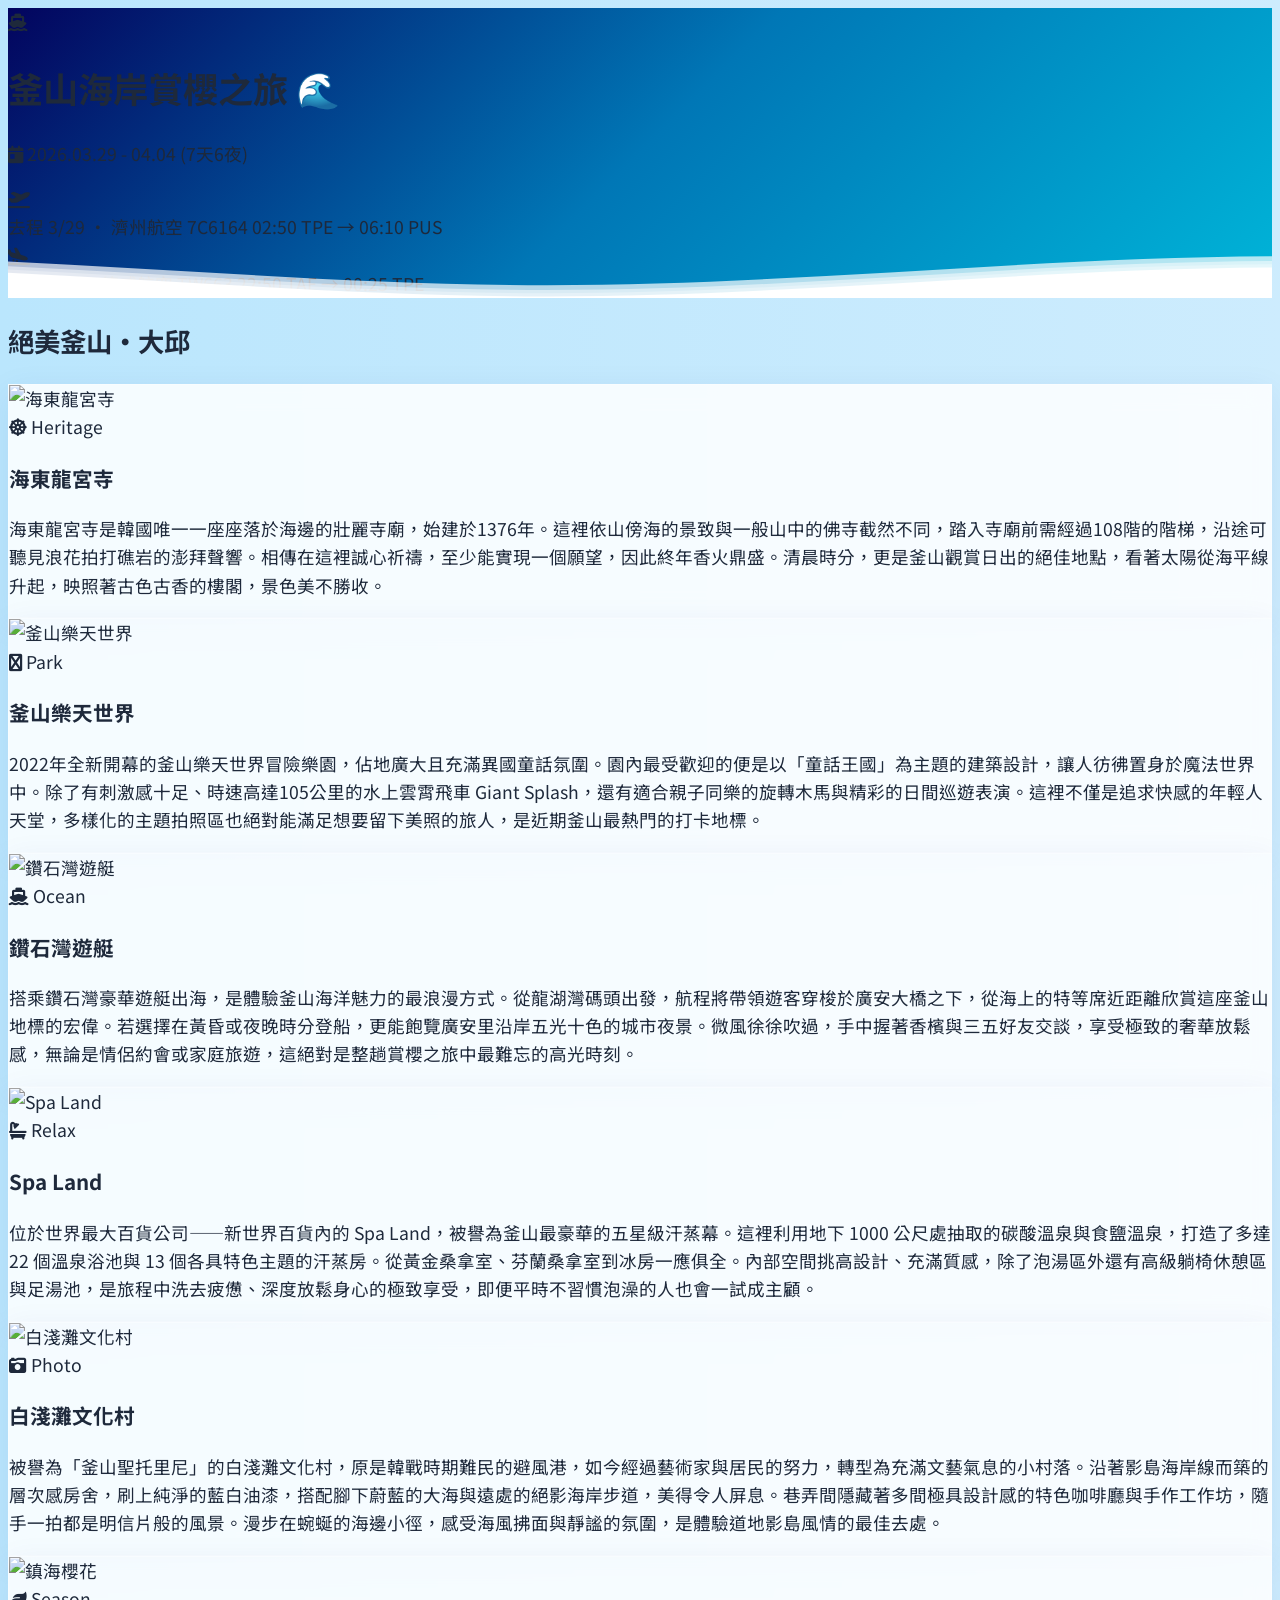
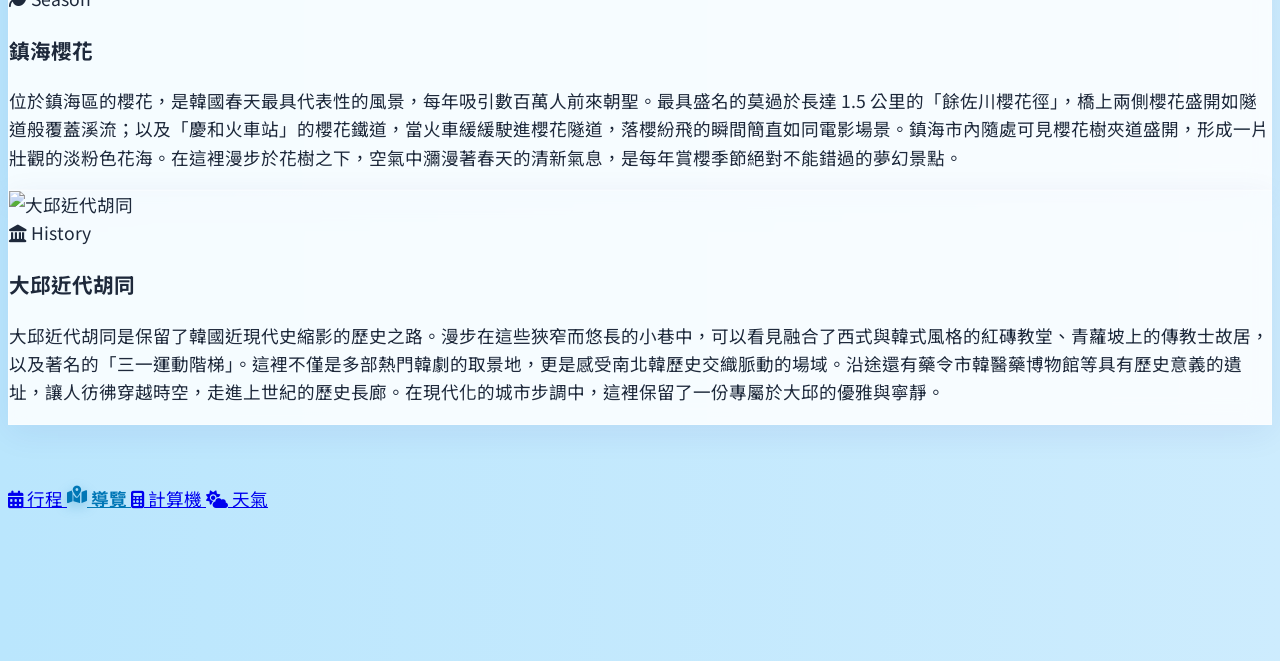
==== guide.html @ a8ec3be2 "修改" ====
<!DOCTYPE html>
<html lang="zh-TW">

<head>
    <meta charset="UTF-8">
    <meta name="viewport" content="width=device-width, initial-scale=1.0, maximum-scale=1.0, user-scalable=no">
    <title>旅遊導覽 - 2026釜山海岸賞櫻之旅</title>

    <!-- Google Fonts: Quicksand & Noto Sans TC -->
    <link
        href="https://fonts.googleapis.com/css2?family=Noto+Sans+TC:wght@400;500;700&family=Quicksand:wght@500;700&display=swap"
        rel="stylesheet">

    <!-- Tailwind CSS (CDN) -->
    <script src="https://cdn.tailwindcss.com"></script>

    <!-- FontAwesome (CDN) -->
    <link rel="stylesheet" href="https://cdnjs.cloudflare.com/ajax/libs/font-awesome/6.4.0/css/all.min.css">

    <!-- Custom Styles -->
    <link rel="stylesheet" href="style.css">

</head>

<body class="pb-32">

    <!-- Header & Flight Info -->
    <header id="main-header"
        class="coastal-gradient text-white pt-6 pb-12 px-6 rounded-b-[2.5rem] shadow-2xl relative overflow-hidden">
        <div class="absolute top-[-20px] right-[-20px] opacity-10 text-[8rem] rotate-12">
            <i class="fas fa-ship"></i>
        </div>

        <h1 class="text-3xl font-bold mb-1 tracking-tight drop-shadow-md">釜山海岸賞櫻之旅 🌊</h1>
        <p class="text-sky-100 text-sm mb-4 flex items-center gap-2 font-medium">
            <i class="fas fa-calendar-day"></i> 2026.03.29 - 04.04 (7天6夜)
        </p>

        <div class="grid grid-cols-1 gap-2 relative z-10">
            <div
                class="bg-white/10 backdrop-blur-lg border border-white/20 px-4 py-2 rounded-2xl flex items-center gap-4">
                <div class="bg-white/20 w-9 h-9 rounded-xl flex items-center justify-center">
                    <i class="fas fa-plane-departure"></i>
                </div>
                <div class="flex-1">
                    <span class="block opacity-60 text-[13px] font-bold uppercase tracking-wider">去程 3/29 · 濟州航空
                        7C6164</span>
                    <span class="font-bold">02:50 TPE → 06:10 PUS</span>
                </div>
            </div>
            <div
                class="bg-white/10 backdrop-blur-lg border border-white/20 px-4 py-2 rounded-2xl flex items-center gap-4">
                <div class="bg-white/20 w-9 h-9 rounded-xl flex items-center justify-center">
                    <i class="fas fa-plane-arrival"></i>
                </div>
                <div class="flex-1">
                    <span class="block opacity-60 text-[13px] font-bold uppercase tracking-wider">回程 4/4 · 德威航空
                        TW663</span>
                    <span class="font-bold">22:50 TAE → 00:25 TPE</span>
                </div>
            </div>
        </div>

        <!-- Waves SVG -->
        <svg class="waves-svg" xmlns="http://www.w3.org/2000/svg" xmlns:xlink="http://www.w3.org/1999/xlink"
            viewBox="0 24 150 28" preserveAspectRatio="none" shape-rendering="auto">
            <defs>
                <path id="gentle-wave" d="M-160 44c30 0 58-18 88-18s 58 18 88 18 58-18 88-18 58 18 88 18 v44h-352z" />
            </defs>
            <g class="parallax">
                <use xlink:href="#gentle-wave" x="48" y="0" fill="rgba(255,255,255,0.7)" />
                <use xlink:href="#gentle-wave" x="48" y="3" fill="rgba(255,255,255,0.5)" />
                <use xlink:href="#gentle-wave" x="48" y="5" fill="rgba(255,255,255,0.3)" />
                <use xlink:href="#gentle-wave" x="48" y="7" fill="#fff" />
            </g>
        </svg>
    </header>

    <!-- Main Content Area -->
    <main id="main-content" class="px-4 mt-8">
        <!-- GUIDE Section -->
        <section id="page-guide" class="tab-page">
            <h2 class="text-3xl font-bold text-slate-800 mb-8">絕美釜山‧大邱</h2>
            <div id="guide-container" class="space-y-8">
                <!-- Guide content will be injected by JS -->
            </div>
        </section>
    </main>

    <!-- Bottom Navigation -->
    <nav
        class="fixed bottom-3 left-8 right-8 h-20 bg-white/90 backdrop-blur-xl border border-white/40 rounded-[2.5rem] shadow-[0_25px_60px_rgba(0,119,182,0.15)] z-50 flex items-center justify-around px-4">
        <a href="index.html" class="nav-btn text-slate-400 flex flex-col items-center gap-1 transition-all">
            <i class="fas fa-calendar-alt text-2xl"></i>
            <span class="text-[11px] font-bold">行程</span>
        </a>
        <a href="guide.html" class="nav-btn nav-active flex flex-col items-center gap-1 transition-all">
            <i class="fas fa-map-marked-alt text-2xl"></i>
            <span class="text-[11px] font-bold">導覽</span>
        </a>
        <a href="wallet.html" class="nav-btn text-slate-400 flex flex-col items-center gap-1 transition-all">
            <i class="fas fa-calculator text-2xl"></i>
            <span class="text-[11px] font-bold">計算機</span>
        </a>
        <a href="weather.html" class="nav-btn text-slate-400 flex flex-col items-center gap-1 transition-all">
            <i class="fas fa-cloud-sun text-2xl"></i>
            <span class="text-[11px] font-bold">天氣</span>
        </a>
    </nav>

    <!-- Scripts -->
    <script src="script.js"></script>
</body>

</html>
---- style.css ----
:root {
    --sea-blue: #0077B6;
    --sky-blue: #90E0EF;
    --beach-sand: #FDF0D5;
    --deep-ocean: #03045E;
    --accent-coral: #E63946;
    --glass: rgba(255, 255, 255, 0.85);
}

* {
    box-sizing: border-box;
}

body {
    font-family: 'Noto Sans TC', 'Quicksand', sans-serif;
    background: linear-gradient(270deg, #f0faff, #e0f2fe, #bae6fd);
    background-size: 400% 400%;
    animation: gradientBG 15s ease infinite;
    color: #1E293B;
    min-height: 100vh;
    -webkit-tap-highlight-color: transparent;
    font-size: 1.1rem;
    line-height: 1.6;
    padding-bottom: 140px;
    overflow-x: hidden;
}

@keyframes gradientBG {
    0% {
        background-position: 0% 50%;
    }

    50% {
        background-position: 100% 50%;
    }

    100% {
        background-position: 0% 50%;
    }
}

h1,
h2,
h3,
h4 {
    font-weight: 700;
}

.coastal-gradient {
    background: linear-gradient(135deg, #03045E 0%, #0077B6 50%, #00B4D8 100%);
    position: relative;
    overflow: hidden;
}

/* Waves Animation */
.waves-svg {
    position: absolute;
    bottom: 0;
    left: 0;
    width: 100%;
    height: 45px;
    min-height: 35px;
}

.parallax>use {
    animation: move-forever 25s cubic-bezier(.55, .5, .45, .5) infinite;
}

.parallax>use:nth-child(1) {
    animation-delay: -2s;
    animation-duration: 7s;
}

.parallax>use:nth-child(2) {
    animation-delay: -3s;
    animation-duration: 10s;
}

.parallax>use:nth-child(3) {
    animation-delay: -4s;
    animation-duration: 13s;
}

.parallax>use:nth-child(4) {
    animation-delay: -5s;
    animation-duration: 20s;
}

@keyframes move-forever {
    0% {
        transform: translate3d(-90px, 0, 0);
    }

    100% {
        transform: translate3d(85px, 0, 0);
    }
}

.glass-card {
    background: var(--glass);
    backdrop-filter: blur(12px);
    border: 1px solid rgba(255, 255, 255, 0.3);
    box-shadow: 0 8px 32px 0 rgba(31, 38, 135, 0.07);
}

/* Day Selector Buttons */
.day-btn {
    transition: all 0.3s cubic-bezier(0.4, 0, 0.2, 1);
}

.active-day {
    background-color: var(--sea-blue) !important;
    color: white !important;
    border-color: var(--sea-blue) !important;
    transform: scale(1.05);
    box-shadow: 0 8px 32px 0 rgba(0, 119, 182, 0.3);
}

.active-day span {
    color: rgba(255, 255, 255, 0.7) !important;
}

/* Nav Styles */
.nav-active {
    color: var(--sea-blue);
    font-weight: 700;
}

.nav-active i {
    transform: translateY(-5px);
    filter: drop-shadow(0 4px 6px rgba(0, 119, 182, 0.3));
}

/* Timeline */
.timeline-line::before {
    content: '';
    position: absolute;
    left: 19px;
    top: 24px;
    bottom: 0;
    width: 3px;
    background: linear-gradient(to bottom, var(--sky-blue), transparent);
}

/* Utils */
.hide-scrollbar::-webkit-scrollbar {
    display: none;
}

.hide-scrollbar {
    -ms-overflow-style: none;
    scrollbar-width: none;
}

input:focus {
    outline: none;
    border-color: var(--sea-blue);
    box-shadow: 0 0 0 3px rgba(0, 119, 182, 0.1);
}

.btn-press:active {
    transform: scale(0.96);
}

.fade-in {
    animation: fadeIn 0.4s ease-out forwards;
}

@keyframes fadeIn {
    from {
        opacity: 0;
        transform: translateY(10px);
    }

    to {
        opacity: 1;
        transform: translateY(0);
    }
}

/* Calculator Keypad */
.calc-btn {
    height: 54px;
    background: white;
    border-radius: 1rem;
    display: flex;
    align-items: center;
    justify-content: center;
    font-size: 1.25rem;
    font-weight: 700;
    box-shadow: 0 4px 6px -1px rgba(0, 0, 0, 0.05);
    transition: all 0.2s;
    border: 1px solid rgba(0, 0, 0, 0.03);
}

.calc-btn:active {
    transform: scale(0.95);
    background: #f8fafc;
}

.tab-page {
    padding-bottom: 60px;
}
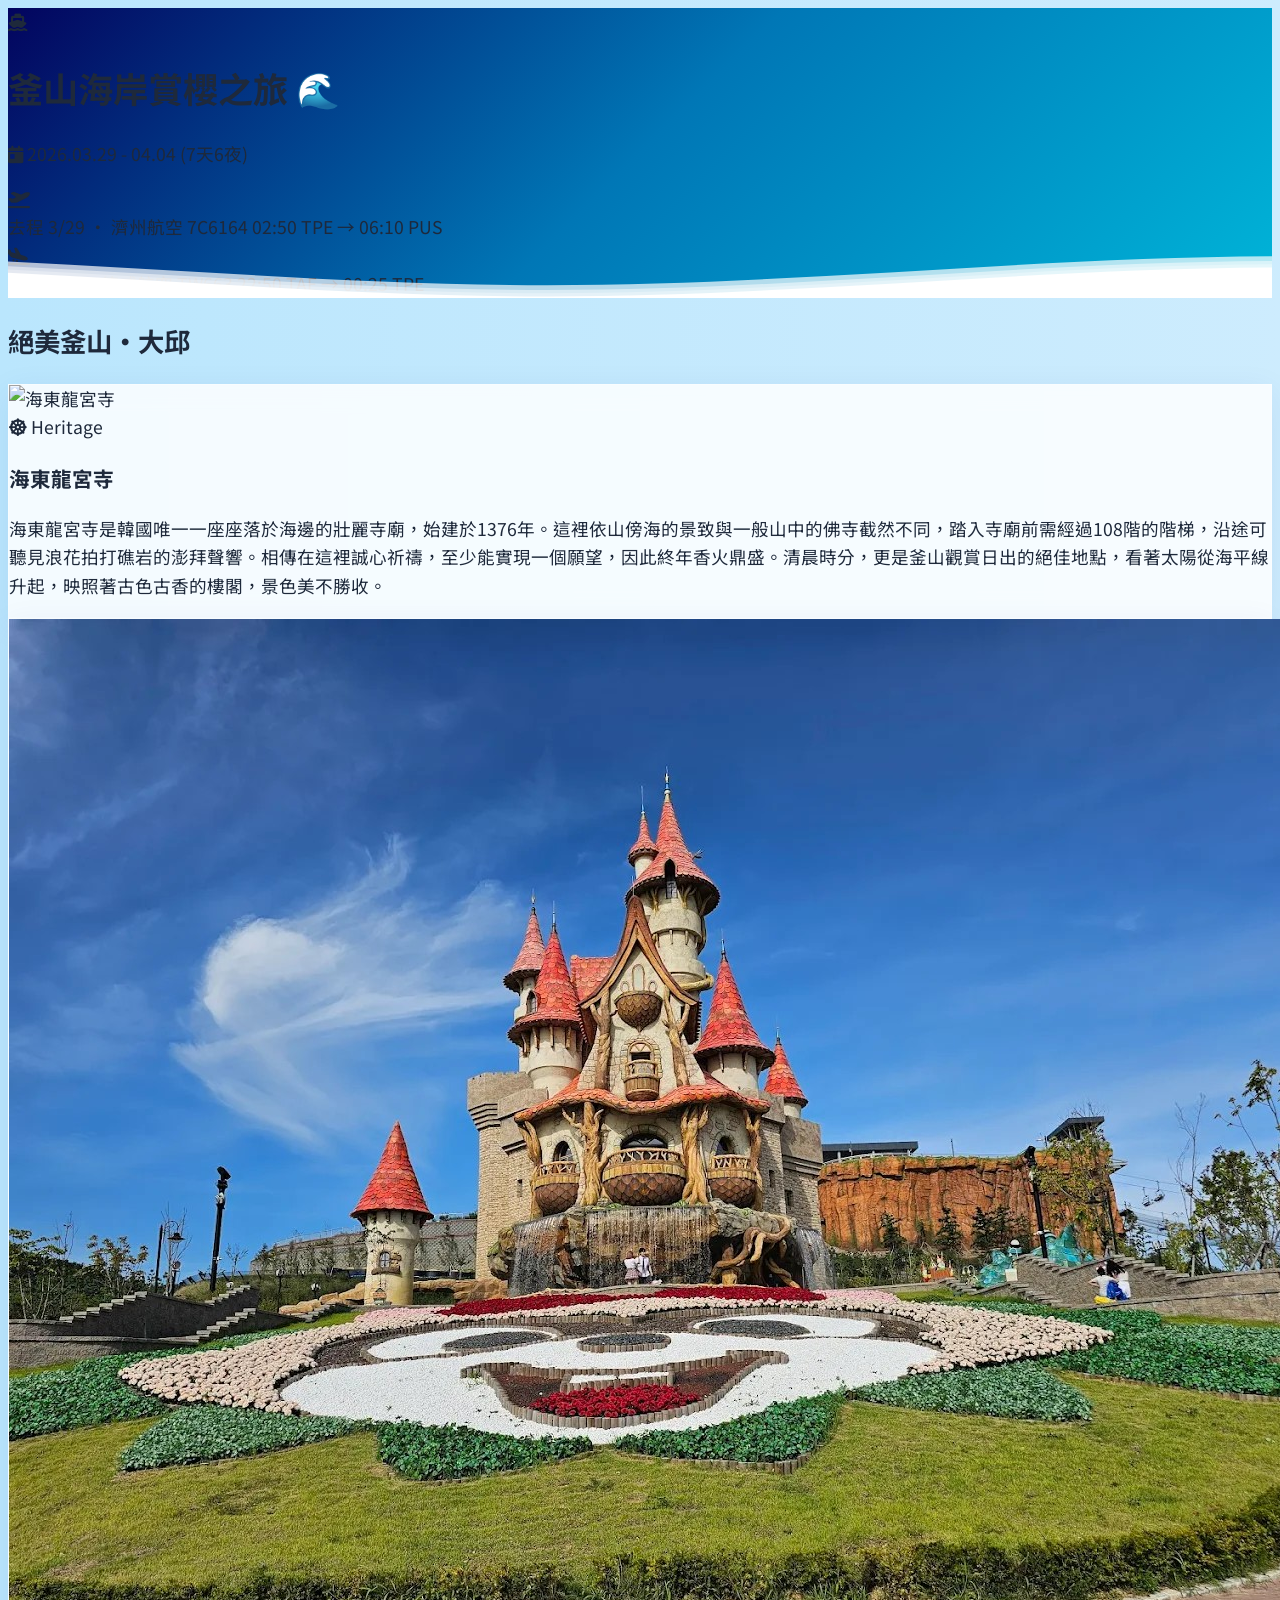
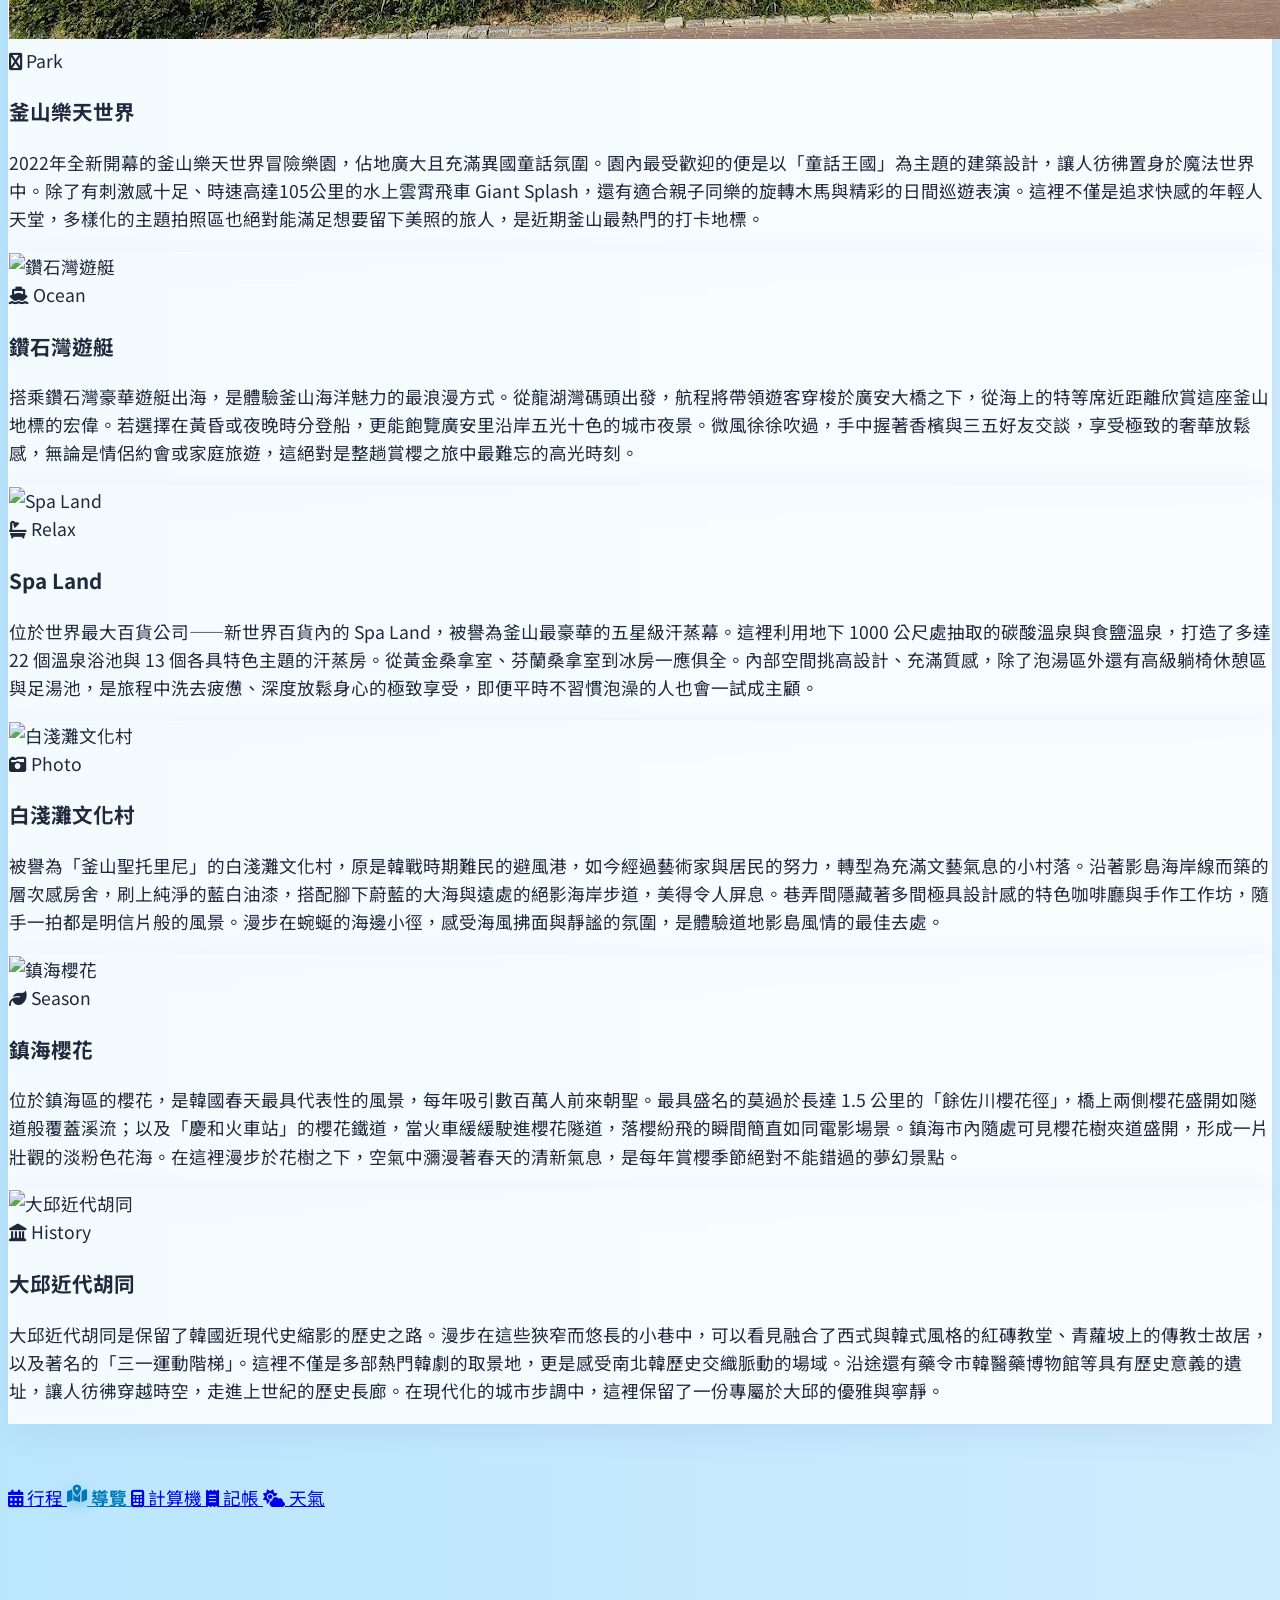
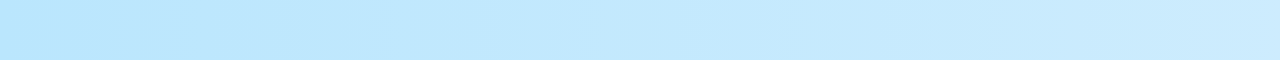
==== commit 4aa0e16d: "新增記帳功能" ====
--- a/guide.html
+++ b/guide.html
@@ -19,6 +19,25 @@
 
     <!-- Custom Styles -->
     <link rel="stylesheet" href="style.css">
+
+    <!-- PWA Settings -->
+    <link rel="manifest" href="manifest.json">
+    <meta name="mobile-web-app-capable" content="yes">
+    <meta name="apple-mobile-web-app-capable" content="yes">
+    <meta name="apple-mobile-web-app-status-bar-style" content="black-translucent">
+    <meta name="apple-mobile-web-app-title" content="釜山賞櫻">
+    <link rel="apple-touch-icon" href="icon.png">
+    <meta name="theme-color" content="#0077B6">
+
+    <script>
+        if ('serviceWorker' in navigator) {
+            window.addEventListener('load', () => {
+                navigator.serviceWorker.register('./sw.js')
+                    .then(reg => console.log('SW registered!', reg))
+                    .catch(err => console.log('SW registration failed!', err));
+            });
+        }
+    </script>
 
 </head>
 
@@ -102,6 +121,10 @@
             <i class="fas fa-calculator text-2xl"></i>
             <span class="text-[11px] font-bold">計算機</span>
         </a>
+        <a href="ledger.html" class="nav-btn text-slate-400 flex flex-col items-center gap-1 transition-all">
+            <i class="fas fa-receipt text-2xl"></i>
+            <span class="text-[11px] font-bold">記帳</span>
+        </a>
         <a href="weather.html" class="nav-btn text-slate-400 flex flex-col items-center gap-1 transition-all">
             <i class="fas fa-cloud-sun text-2xl"></i>
             <span class="text-[11px] font-bold">天氣</span>
--- a/style.css
+++ b/style.css
@@ -4,7 +4,7 @@
     --beach-sand: #FDF0D5;
     --deep-ocean: #03045E;
     --accent-coral: #E63946;
-    --glass: rgba(255, 255, 255, 0.85);
+    --glass: rgba(255, 255, 255, 0.84);
 }
 
 * {
@@ -23,6 +23,11 @@
     line-height: 1.6;
     padding-bottom: 140px;
     overflow-x: hidden;
+    overscroll-behavior-y: contain; /* 禁用下拉刷新 */
+}
+
+html {
+    overscroll-behavior-y: contain; /* 確保 html 層級也禁用 */
 }
 
 @keyframes gradientBG {
@@ -150,6 +155,8 @@
 .hide-scrollbar {
     -ms-overflow-style: none;
     scrollbar-width: none;
+    -webkit-overflow-scrolling: touch;
+    overscroll-behavior-x: contain;
 }
 
 input:focus {
@@ -200,4 +207,39 @@
 
 .tab-page {
     padding-bottom: 60px;
+}
+
+/* --- LEDGER SPECIFIC --- */
+.expense-card {
+    transition: all 0.3s cubic-bezier(0.4, 0, 0.2, 1) !important;
+}
+
+.modal-backdrop {
+    background: rgba(15, 23, 42, 0.4);
+    backdrop-filter: blur(8px);
+}
+
+.form-input {
+    width: 100%;
+    background: #f8fafc;
+    border: 2px solid #f1f5f9;
+    border-radius: 1rem;
+    padding: 0.75rem 1rem;
+    transition: all 0.2s;
+    font-size: 1rem;
+}
+
+.form-input:focus {
+    background: white;
+    border-color: var(--sea-blue);
+    outline: none;
+    box-shadow: 0 0 0 4px rgba(0, 119, 182, 0.1);
+}
+
+.translate-y-full {
+    transform: translateY(100%);
+}
+
+.translate-y-0 {
+    transform: translateY(0);
 }
